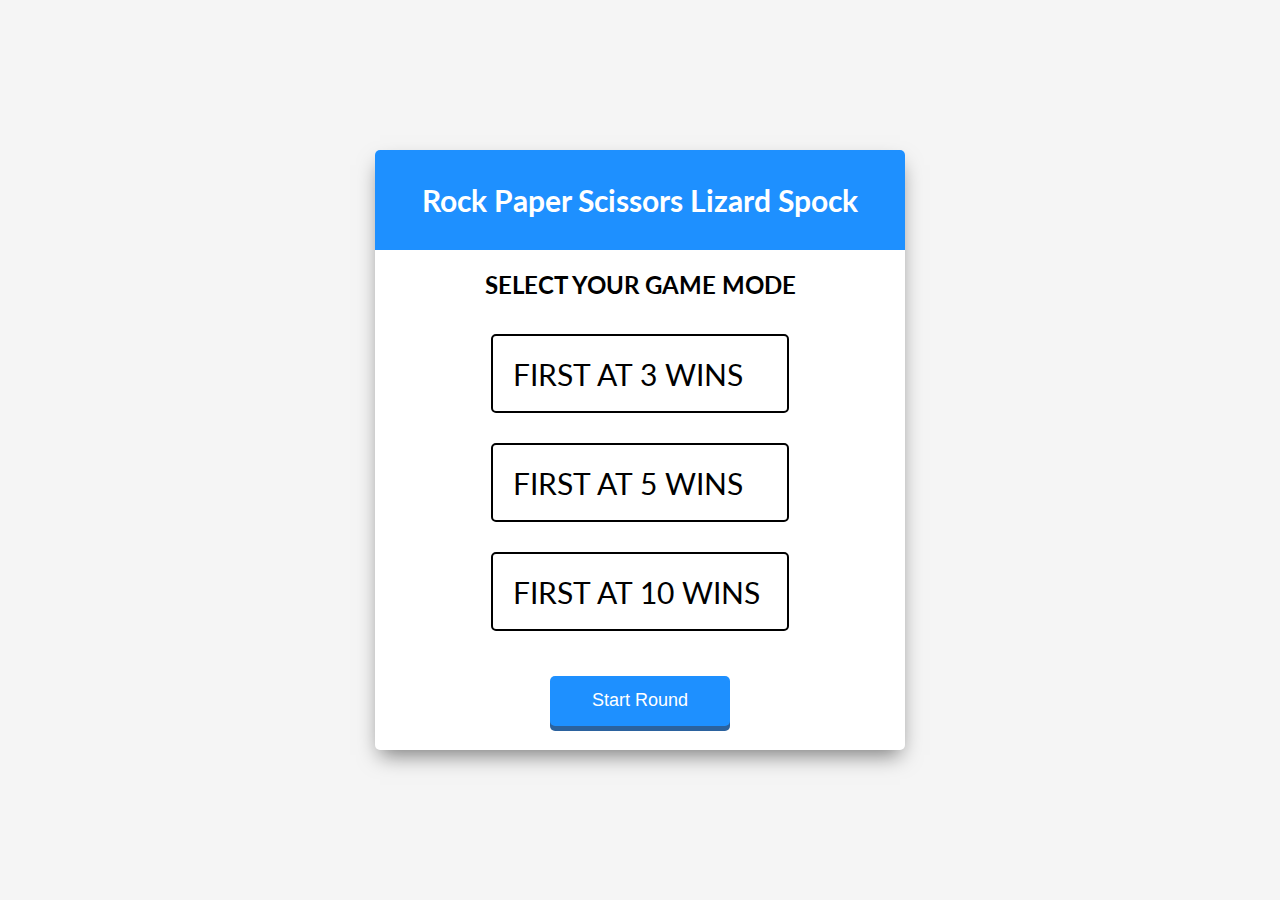
==== index.html @ 0afb140a "first commit" ====
<!DOCTYPE html>
<html lang="en">
<head>
    <meta charset="UTF-8">
    <meta name="viewport" content="width=device-width, initial-scale=1.0">
    <title>Spock Rock Game</title>
    <link rel="icon" type="image/png" href="favicon.png">
    <link rel="stylesheet" href="https://cdnjs.cloudflare.com/ajax/libs/font-awesome/5.10.2/css/all.min.css"/>
    <link rel="stylesheet" href="style.css">
</head>
<body>
    
    <!------------ Victory Box --------------->
    <div class="victory-box-container hidden" id="victoryBox">
        <h2 class="final-result" id="finalResult"> YOU WIN</h2>
        <button type="button" onclick="resetAll()">PLAY AGAIN</button>
    </div>

    <!------------ GAME CONTAINER ------------>
    <div class="game-container">
        <!-- Header -->
        <div class="header">
            <h1>Rock Paper Scissors Lizard Spock</h1>
        </div>
                        <!-- GAME MODE -->
        <div class="game-mode-container" id="gameModeContainer">
            <h2> SELECT YOUR GAME MODE</h2>
            <form id="gameMode">
                <!-- WE USE THE SAME NAME ATTRIBUTE ON EACH INPUT IN ORDER FOR ONLY ONE OF THEM TO BE SELECTED  -->
                <div class="selection-container">    
                    <div class="radio-container ">
                        <label for="firstAt3"> FIRST AT 3 WINS </label>
                        <input type="radio" id="firstAt3" name="win's number" value="3">
                    </div>
                    <div class="radio-container">
                        <label for="firstAt5"> FIRST AT 5 WINS </label>
                        <input type="radio" id="firstAt5" name="win's number" value="5">
                    </div>
                    <div class="radio-container">
                        <label for="firstAt10"> FIRST AT 10 WINS </label>
                        <input type="radio" id="firstAt10" name="win's number" value="10">
                    </div>
                    <!--  Start button -->  
                    <button class="start" type="submit" >Start Round</button>
                </div>
            </form>
        </div>
                        <!--  GAME DISPLAY -->
        <div class="game-display hidden" id="gameDisplay">
            <!-- Player Container -->
            <div class="player-container" id="player">
                <h2>You - <span id="playerScore">0</span><span class="choice" id="playerChoice"></span></h2>
                <i class="far fa-hand-rock" id="playerRock" title="Rock" onclick="select('rock')"></i>
                <i class="far fa-hand-paper" id="playerPaper" title="Paper"onclick="select('paper')" ></i>
                <i class="far fa-hand-scissors" id="playerScissors" title="Scissors" onclick="select('scissors')"></i>
                <i class="far fa-hand-lizard" id="playerLizard" title="Lizard"onclick="select('lizard')" ></i>
                <i class="far fa-hand-spock" id="playerSpock" title="Spock" onclick="select('spock')"></i>
            </div>
            <!-- Computer Container -->
            <div class="computer-container" id="computer">
                <h2>Computer - <span id="computerScore">0</span><span class="choice" id="computerChoice"></span></h2>
                <i class="far fa-hand-rock" id="computerRock" title="Rock"></i>
                <i class="far fa-hand-paper" id="computerPaper" title="Paper"></i>
                <i class="far fa-hand-scissors" id="computerScissors" title="Scissors"></i>
                <i class="far fa-hand-lizard" id="computerLizard" title="Lizard"></i>
                <i class="far fa-hand-spock" id="computerSpock" title="Spock"></i>
            </div>
            <!-- Reset Icon -->
            <i class="fas fa-sync-alt reset-icon" title="Reset" onclick="resetAll()" ></i>
            <!-- Result Text -->
            <div class="result-container">
                <h3 class="result-text" id="resultText">You Won!</h3>
            </div>
        </div>
    </div>
    <!-- Script -->
    <!-- <script src="script.js"></script> -->
    <script src="script2.js" type="module"></script>
</body>
</html>
---- style.css ----
@import url("https://fonts.googleapis.com/css?family=Lato&display=swap");
@import url('https://fonts.googleapis.com/css2?family=Press+Start+2P&display=swap');

html {
  box-sizing: border-box;
}

body {
  margin: 0;
  min-height: 100vh;
  background: whitesmoke;
  font-family: Lato, sans-serif;
  display: flex;
  justify-content: center;
  align-items: center;
}

/* ------ VICTORY BOX ------ */
.victory-box-container{
  width: 600px;
  height: 300px;
  background-color: whitesmoke;
  border-radius: 5px;
  box-shadow: 0 10px 20px -5px rgba(0,0,0, 0.5);
  display: flex;
  flex-direction: column;
  justify-content: center;
  align-items: center;
  position: relative;
 
}
.final-result{
  font-family: 'Press Start 2P';
  font-size: 60px;
  transform: translateY(-20px);
  animation: Result 0.5s infinite alternate;
}
@keyframes Result {
  from { font-size: 40px;
       color: rgb(0, 195, 255); 
  }
  
  to { font-size: 60px;
       color: rgb(238, 56, 165);
  }

}

button {
  position: absolute;
  bottom: 30px;
  cursor: pointer;
  width: 180px;
  height: 50px;
  border-radius: 5px;
  outline: none;
  background-color: dodgerblue;
  border: white;
  color: white;
  font-size: 18px;
  box-shadow: 0 5px 0px 0px rgba(3, 69, 140, 0.844);
  transition: all 0.1s ease-out;
}

button:hover{
  background-color: rgb(6, 128, 250);
}

button:active {
  box-shadow: none;
  transform: translateY(5px);
}

/* ------ GAME CONTAINER ------ */

.game-container{
  width: 530px;
  height: 600px;
  background: white;
  border-radius: 5px;
  box-shadow: 0 10px 20px -5px rgba(0,0,0, 0.5);
}

.header {
  background: dodgerblue;
  border-top-left-radius: 5px;
  border-top-right-radius: 5px;
  height: 100px;
  display: flex;
  justify-content: center;
  align-items: center;
}

h1 {
  color: white;
  font-size: 30px;
}

/* --- GAME MODE --- */
.game-mode-container {
  display: flex;
  flex-direction: column;
  justify-content: center;
  align-items: center;
}
input[type="radio"] {
  opacity: 0;
  width: 100%;
  height: 75px;
  position: relative;
  top: -40px;
  cursor: pointer;
  z-index: 2;
}
.selection-container {
  position: relative;
  display: flex;
  flex-direction: column;
  justify-content: center;
  align-items: center;
  /* top: 65px; */
}

.radio-container {
  width: 95%;
  height: 75px;
  margin: 15px;
  cursor: pointer;
  border: 2px solid black;
  border-radius: 5px;
}


label {
  position: relative;
  top: 20px;
  left: 20px;
  font-size: 30px;
}
.selected-label {
  background: dodgerblue;
  /* border: dodgerblue; */
  color: white;
  
}
.start {
  position: relative;
  margin-top: 60px;

}

/* --- GAME DISPLAY --- */
.player-container, .computer-container {
  margin: 50px;
}

h2 {
  margin-bottom: 20px;
}

.far {
  font-size: 50px;
  margin-right: 40px;
  User-select: none;
}

#player .far, 
#player .choice {
  color: dodgerblue;
  cursor: pointer;
}

#computer .far, 
#computer .choice {
  color: rgb(232, 42, 42);
}

#player .far:last-of-type,
#computer .far:last-of-type {
  margin-right: 0;
}

.selected {
  color: rgb(26, 26, 26) !important;
}

.reset-icon {
  font-size: 30px;
  cursor: pointer;
  margin-left: 50px;
}

.result-container {
  display: flex;
  justify-content: center;
  align-items: center;
}

.result-text {
  font-size: 40px;
  margin: unset;
  margin-top: 20px;
}

.hidden {
  display: none;
}

/* Media Query: Large Smartphone (Vertical) */
@media screen and (max-width: 600px) {
  .game-container {
    width: 95%;
    height: 580px;
  }

  h1 {
    font-size: 24px;
  }

  .player-container {
    margin: 50px 0 25px 25px;
  }
  .computer-container{
    margin: 50px 0 25px 25px;
  }

  .far {
    margin-right: 20px;
  }

  .reset-icon {
    margin-top: 25px;
    margin-left: 25px;
  }
}

/* Media Query: iPhone (Vertical) */
@media screen and (max-width: 376px) {
  .game-container {
    height: 550px;
  }

  h1 {
    font-size: 22px;
  }

  .player-container {
    margin: 43px 0 25px 20px;
  }

  .far {
    font-size: 43px;
  }

  .reset-icon {
    margin-top: 15px;
  }

  .result-container {
    margin: 0 20px;
  }
}
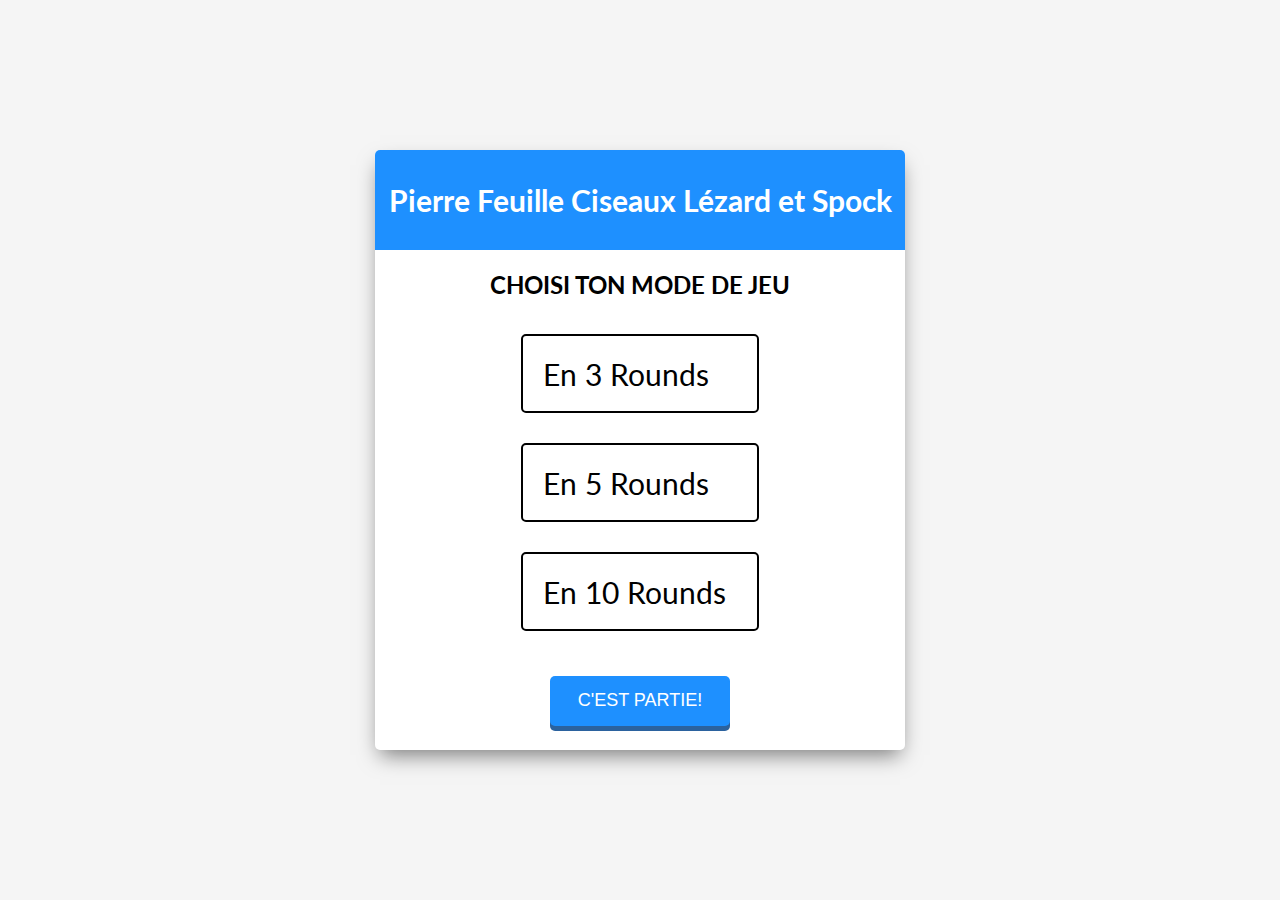
==== commit 435f72a1: "MAJ" ====
--- a/index.html
+++ b/index.html
@@ -3,8 +3,7 @@
 <head>
     <meta charset="UTF-8">
     <meta name="viewport" content="width=device-width, initial-scale=1.0">
-    <title>Spock Rock Game</title>
-    <link rel="icon" type="image/png" href="favicon.png">
+    <title>Pierre Feuille Ciseaux Lézard et Spock</title>
     <link rel="stylesheet" href="https://cdnjs.cloudflare.com/ajax/libs/font-awesome/5.10.2/css/all.min.css"/>
     <link rel="stylesheet" href="style.css">
 </head>
@@ -13,35 +12,36 @@
     <!------------ Victory Box --------------->
     <div class="victory-box-container hidden" id="victoryBox">
         <h2 class="final-result" id="finalResult"> YOU WIN</h2>
-        <button type="button" onclick="resetAll()">PLAY AGAIN</button>
+        <button type="button" onclick="resetAll()">REJOUER</button>
     </div>
+
 
     <!------------ GAME CONTAINER ------------>
     <div class="game-container">
         <!-- Header -->
         <div class="header">
-            <h1>Rock Paper Scissors Lizard Spock</h1>
+            <h1>Pierre Feuille Ciseaux Lézard et Spock</h1>
         </div>
                         <!-- GAME MODE -->
         <div class="game-mode-container" id="gameModeContainer">
-            <h2> SELECT YOUR GAME MODE</h2>
+            <h2> CHOISI TON MODE DE JEU</h2>
             <form id="gameMode">
-                <!-- WE USE THE SAME NAME ATTRIBUTE ON EACH INPUT IN ORDER FOR ONLY ONE OF THEM TO BE SELECTED  -->
+         
                 <div class="selection-container">    
                     <div class="radio-container ">
-                        <label for="firstAt3"> FIRST AT 3 WINS </label>
+                        <label for="firstAt3"> En 3 Rounds </label>
                         <input type="radio" id="firstAt3" name="win's number" value="3">
                     </div>
                     <div class="radio-container">
-                        <label for="firstAt5"> FIRST AT 5 WINS </label>
+                        <label for="firstAt5"> En 5 Rounds </label>
                         <input type="radio" id="firstAt5" name="win's number" value="5">
                     </div>
                     <div class="radio-container">
-                        <label for="firstAt10"> FIRST AT 10 WINS </label>
+                        <label for="firstAt10"> En 10 Rounds </label>
                         <input type="radio" id="firstAt10" name="win's number" value="10">
                     </div>
                     <!--  Start button -->  
-                    <button class="start" type="submit" >Start Round</button>
+                    <button class="start" type="submit" >C'EST PARTIE!</button>
                 </div>
             </form>
         </div>
@@ -49,27 +49,27 @@
         <div class="game-display hidden" id="gameDisplay">
             <!-- Player Container -->
             <div class="player-container" id="player">
-                <h2>You - <span id="playerScore">0</span><span class="choice" id="playerChoice"></span></h2>
-                <i class="far fa-hand-rock" id="playerRock" title="Rock" onclick="select('rock')"></i>
-                <i class="far fa-hand-paper" id="playerPaper" title="Paper"onclick="select('paper')" ></i>
-                <i class="far fa-hand-scissors" id="playerScissors" title="Scissors" onclick="select('scissors')"></i>
-                <i class="far fa-hand-lizard" id="playerLizard" title="Lizard"onclick="select('lizard')" ></i>
+                <h2>Joueur 1 - <span id="playerScore">0</span><span class="choice" id="playerChoice"></span></h2>
+                <i class="far fa-hand-rock" id="playerPierre" title="Pierre" onclick="select('pierre')"></i>
+                <i class="far fa-hand-paper" id="playerFeuille" title="Feuille"onclick="select('feuille')" ></i>
+                <i class="far fa-hand-scissors" id="playerCiseaux" title="Ciseaux" onclick="select('ciseaux')"></i>
+                <i class="far fa-hand-lizard" id="playerLézard" title="Lézard"onclick="select('lézard')" ></i>
                 <i class="far fa-hand-spock" id="playerSpock" title="Spock" onclick="select('spock')"></i>
             </div>
             <!-- Computer Container -->
             <div class="computer-container" id="computer">
                 <h2>Computer - <span id="computerScore">0</span><span class="choice" id="computerChoice"></span></h2>
-                <i class="far fa-hand-rock" id="computerRock" title="Rock"></i>
-                <i class="far fa-hand-paper" id="computerPaper" title="Paper"></i>
-                <i class="far fa-hand-scissors" id="computerScissors" title="Scissors"></i>
-                <i class="far fa-hand-lizard" id="computerLizard" title="Lizard"></i>
+                <i class="far fa-hand-rock" id="computerPierre" title="Pierre"></i>
+                <i class="far fa-hand-paper" id="computerFeuille" title="Feuille"></i>
+                <i class="far fa-hand-scissors" id="computerCiseaux" title="Ciseaux"></i>
+                <i class="far fa-hand-lizard" id="computerLézard" title="Lézard"></i>
                 <i class="far fa-hand-spock" id="computerSpock" title="Spock"></i>
             </div>
             <!-- Reset Icon -->
             <i class="fas fa-sync-alt reset-icon" title="Reset" onclick="resetAll()" ></i>
             <!-- Result Text -->
             <div class="result-container">
-                <h3 class="result-text" id="resultText">You Won!</h3>
+                <h3 class="result-text" id="resultText">Gagné !</h3>
             </div>
         </div>
     </div>
--- a/style.css
+++ b/style.css
@@ -206,7 +206,7 @@
   display: none;
 }
 
-/* Media Query: Large Smartphone (Vertical) */
+/* Media Query */
 @media screen and (max-width: 600px) {
   .game-container {
     width: 95%;
@@ -234,7 +234,7 @@
   }
 }
 
-/* Media Query: iPhone (Vertical) */
+/* Media Query */
 @media screen and (max-width: 376px) {
   .game-container {
     height: 550px;
